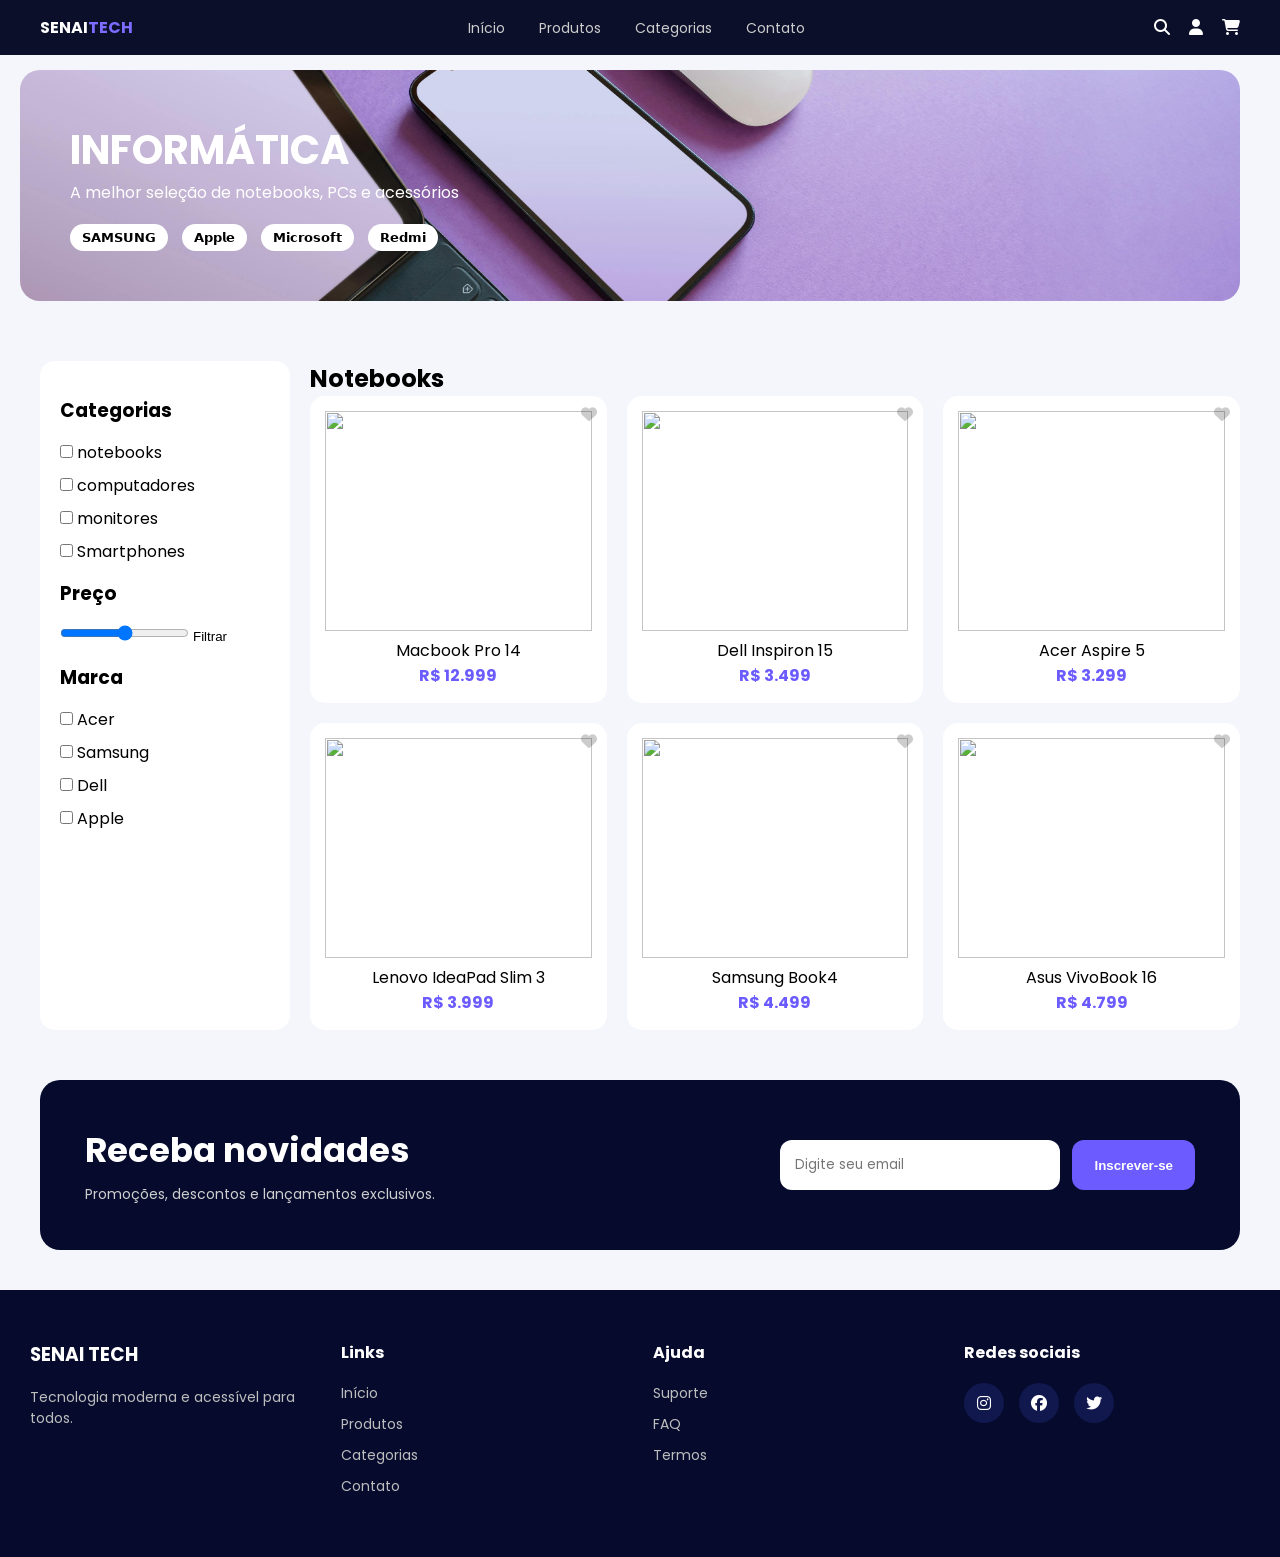
==== index.html @ 3f927b53 "refatoração" ====
<!DOCTYPE html>
<html lang="pt-BR">
<head>
<meta charset="UTF-8">
<meta name="viewport" content="width=device-width, initial-scale=1.0">

<title>SENAI Tech Store</title>

<link rel="stylesheet" href="index.css">

<!-- FONTES -->
<link href="https://fonts.googleapis.com/css2?family=Poppins:wght@300;400;600&display=swap" rel="stylesheet">

<!-- ÍCONES -->
<link rel="stylesheet" href="https://cdnjs.cloudflare.com/ajax/libs/font-awesome/6.5.0/css/all.min.css">

</head>
<body>
    

<header class="header">
    <div class="logo"> <top button>SENAI<span>TECH <top button></div>

    <nav class="menu">
        <a href="welig.html">Início</a>
        <a href="#">Produtos</a>
        <a href="index.html">Categorias</a>
        <a href="arthur.html">Contato</a>
    </nav>

    <div class="icons">
        <i class="fa fa-search"></i>
        <i class="fa fa-user"></i>
        <i class="fa fa-shopping-cart"></i>
    </div>
</header>

<!-- BANNER -->
<section class="banner">
    <div class="banner-text">
        <h2>INFORMÁTICA</h2>
        <p>A melhor seleção de notebooks, PCs e acessórios</p>

        <div class="tags">
            <button>𝗦𝗔𝗠𝗦𝗨𝗡𝗚</button>
            <button>𝗔𝗽𝗽𝗹𝗲</button>
            <button>𝗠𝗶𝗰𝗿𝗼𝘀𝗼𝗳𝘁</button>
            <button>𝗥𝗲𝗱𝗺𝗶</button>
        </div>
    </div>
</section>

<!-- CONTEÚDO -->
<main>
<aside class="sidebar">

<style>
  ul {
    list-style: none; /* Remove as bolinhas pretas */
    padding: 0;       /* Remove o espaço lateral */
    margin: 0;        /* Remove margens extras */
  }

  li {
    margin-bottom: 5px;
  }
</style>

<h3>Categorias</h3>

<ul>
  <li><label><input type="checkbox"> notebooks</label></li>
  <li><label><input type="checkbox"> computadores</label></li>
  <li><label><input type="checkbox"> monitores</label></li>
  <li><label><input type="checkbox"> Smartphones</label></li>
</ul>

<h3>Preço</h3>
<input type="range">
<button class="btn">Filtrar</button>


<style>
  ul {
    list-style: none; /* Tira as bolinhas */
    padding: 0;       /* Alinha na esquerda */
  }
  
  li {
    margin-bottom: 8px; /* Dá um espacinho entre os itens */
  }
</style>

<h3>Marca</h3>
<ul>
  <li><label><input type="checkbox"> Acer</label></li>
  <li><label><input type="checkbox"> Samsung</label></li>
  <li><label><input type="checkbox"> Dell</label></li>
  <li><label><input type="checkbox"> Apple</label></li>
</ul>
</aside>

<section class="products">

<h2>Notebooks</h2>

<div class="grid">

<div class="card">
<i class="fa fa-heart fav" style="size: 50px;"></i>
<img src="https://encrypted-tbn1.gstatic.com/shopping?q=tbn:ANd9GcSIhHbT4QeYtk-gxgGcbTTZCMvpdnKJQOC3CW8U62v2UX6ux9V63fc_NTb744auUwvE8U9c0QwVSxjr9VRJlJ92l8peMXJrKeNrtc7sd5gykZnGzYHqQ5oI_VoYZpeFd4CjMrpv_8qNkA&usqp=CAc" href="https://samsung.com"" width="200"
<h4>Macbook Pro 14</h4>
<p class="price">R$ 12.999</p>
</div>

<div class="card">
<i class="fa fa-heart fav"></i>
<img src="https://encrypted-tbn1.gstatic.com/shopping?q=tbn:ANd9GcQNTA6GP53taQzeqTctIKFEgiCu-kcWZ5IuoP2-LvgN522oRnhy32BWWvxlZUliUafVsYTzqw04Pc4Q0pWnqQlHSwbRnpDqa0f-IA4uQfih1j66mWx05lKdL90WwklsEuDHVoMxv9m2ug&usqp=CAc" width="200"
<h4>Dell Inspiron 15</h4>
<p class="price">R$ 3.499</p>
</div>

<div class="card">
<i class="fa fa-heart fav"></i>
<img src="https://images.tcdn.com.br/img/img_prod/740836/notebook_acer_aspire_5_a515_intel_core_i7_10510u_8gb_ram_ssd_512gb_tela_15_6_ips_full_hd_windows_11__10881_1_2c6d449c0e7934b40bc24b4ff5c9d8ff.jpg" width="200"
<h4>Acer Aspire 5</h4>
<p class="price">R$ 3.299</p>
</div>

<div class="card">
<i class="fa fa-heart fav"></i>
<img src="https://encrypted-tbn1.gstatic.com/shopping?q=tbn:ANd9GcTRe0y0en-Wc4Q49Ri11siSVHUkBhWrT0Aj6y30Nj1eQ28g5PB9VpPPrNAk4YwoYGe8sinNWVVRyXDDtVK2jv-rc6Pzf5Bw_zrEr1pFzSBXaG6_H80G1k1-PAQjRfd7HCbvkuXgwc0&usqp=CAc" width="200" alt="">
<h4>Lenovo IdeaPad Slim 3</h4>
<p class="price">R$ 3.999</p>
</div>

<div class="card">
<i class="fa fa-heart fav"></i>
<img src="https://encrypted-tbn0.gstatic.com/shopping?q=tbn:ANd9GcTsro7dcs2D6D7xSPMcrSbQ3WIH-9cP78w8fobXlfV21XnpfaNcLz9JE6k5ePb0m4NH55Zzh84B1-kFPhih-jnMG0DHmVXAPIt3N18q_0B9lHTNWdLfSpsCenMokz8MdS7ARwM-h_jRBg&usqp=CAc" width="200" alt="">
<h4>Samsung Book4</h4>
<p class="price">R$ 4.499</p>
</div>

<div class="card">
<i class="fa fa-heart fav"></i>
<img src="https://encrypted-tbn0.gstatic.com/shopping?q=tbn:ANd9GcSwOp7KY6Tzjp6egTyJEmJ1jEACHJPyTUnPtaApYKUtwulypwCJ1K0XHWklanKkzpyShgANpajQEScmsp1c9FlE3aheF9xaCMFt3XyNJK-GK5BZBR9GgwPnVbzV9X_wORl3WCNCpCGxoHE&usqp=CAc" width="200"
<h4>Asus VivoBook 16</h4>
<p class="price">R$ 4.799</p>
</div>

</div>

</section>
</main>

<!-- NEWSLETTER -->
<section class="newsletter">

    <div class="newsletter-text">

        <h2>
            Receba novidades
        </h2>

        <p>
            Promoções, descontos e lançamentos exclusivos.
        </p>

    </div>

    <div class="newsletter-form">

        <input type="email" placeholder="Digite seu email">

        <button>
            Inscrever-se
        </button>

    </div>

</section>

<!-- FOOTER -->
<footer class="footer">

    <div>

        <h3>SENAI TECH</h3>

        <p>
            Tecnologia moderna e acessível para todos.
        </p>

    </div>

    <div>

        <h4>Links</h4>

        <p>Início</p>
        <p>Produtos</p>
        <p>Categorias</p>
        <p>Contato</p>

    </div>

    <div>

        <h4>Ajuda</h4>

        <p>Suporte</p>
        <p>FAQ</p>
        <p>Termos</p>

    </div>

    <div>

        <h4>Redes sociais</h4>

        <div class="social">

            <i class="fab fa-instagram"></i>
            <i class="fab fa-facebook"></i>
            <i class="fab fa-twitter"></i>

        </div>

    </div>

</footer>
---- index.css ----
* {
  margin: 0;
  padding: 0;
  box-sizing: border-box;
}

body {
  font-family: "Poppins", sans-serif;
  background: #f4f6fb;
}

/* HEADER */
.header {
  display: flex;
  justify-content: space-between;
  align-items: center;
  padding: 15px 40px;
  background: #0b0f2a;
  color: white;
}

.logo {
  font-size: 16px;
  font-weight: 700;
  color: white;
}

.logo span {
  color: #7c6cff;
}

.menu__link:hover {
  background-color: #7c6cff;
  transform: translate(90px);
}

.menu__link:active {
  background-color: #7c6cff;
}

.menu__link:focus {
  background-color: #7c6cff;
}
.menu__link:visited {
  color: #ccc;
}

.menu a:active {
  color: white;
}

.menu a:hover {
  color: white;
}

.icons i {
  margin-left: 15px;
  cursor: pointer;
}

/* BANNER */
.banner {
  margin: 70px 40px 40px 20px;
  padding: 50px;
  border-radius: 20px;
  color: white;
}

.banner h2 {
  font-size: 40px;
}

.tags button {
  margin-right: 10px;
  padding: 6px 12px;
  border: none;
  border-radius: 20px;
  background: white;
  cursor: pointer;
}

/* MAIN */
main {
  display: flex;
  gap: 20px;
  padding: 20px 40px;
}

/* SIDEBAR */
.sidebar {
  width: 250px;
  background: white;
  padding: 20px;
  border-radius: 15px;
}

.sidebar h3 {
  margin: 15px 0;
}

.sidebar button {
  border: none;
  background: none;
  cursor: pointer;
  text-align: left;
}

/* PRODUCTS */
.products {
  flex: 1;
}

.grid {
  display: grid;
  grid-template-columns: repeat(3, 1fr);
  gap: 20px;
}

/* CARD */
.card {
  background: white;
  padding: 15px;
  border-radius: 15px;
  text-align: center;
  position: relative;
  transition: 0.3s;
}

.card:hover {
  transform: translateY(-5px);
  box-shadow: 0 10px 20px rgba(0, 0, 0, 0.1);
}

.card img {
  width: 100%;
}

.fav {
  position: absolute;
  top: 10px;
  right: 10px;
  color: #ccc;
  cursor: pointer;
  align-items: flex-end;
}

.price {
  color: #6c5cff;
  font-weight: bold;
}

/* BENEFITS */
.benefits {
  display: flex;
  justify-content: space-around;
  margin: 20px 40px;
  background: white;
  padding: 20px;
  border-radius: 15px;
}

/* FOOTER */
.footer {
  background: #0b0f2a;
  color: white;
  display: grid;
  grid-template-columns: repeat(4, 1fr);
  padding: 40px;
}

/* RESPONSIVO */
@media (max-width: 900px) {
  main {
    flex-direction: column;
  }
  .grid {
    grid-template-columns: repeat(2, 1fr);
  }
}

@media (max-width: 600px) {
  .grid {
    grid-template-columns: 1fr;
  }
  .header {
    flex-direction: column;
    gap: 10px;
  }
}

/* NEWSLETTER */

.newsletter {
  margin: 30px 40px;
  background: #060b2d;
  padding: 45px;
  border-radius: 20px;
  display: flex;
  justify-content: space-between;
  align-items: center;
}

.newsletter h2 {
  font-size: 34px;
  color: white;
  margin-bottom: 8px;
}

.newsletter p {
  color: #cfcfcf;
  font-size: 14px;
}

.newsletter-form {
  display: flex;
  gap: 12px;
}

.newsletter-form input {
  width: 280px;
  padding: 15px;
  border: none;
  outline: none;
  border-radius: 12px;
  font-family: "Poppins", sans-serif;
}

.newsletter-form button {
  padding: 15px 22px;
  border: none;
  border-radius: 12px;
  background: #6c5cff;
  color: white;
  font-weight: 600;
  cursor: pointer;
  transition: 0.3s;
}

.newsletter-form button:hover {
  background: #5848e5;
}

/* FOOTER */

.footer {
  background: #060b2d;
  padding: 50px 30px;
  display: grid;
  grid-template-columns: repeat(4, 1fr);
  gap: 25px;
  margin-top: 40px;
}

.footer h3,
.footer h4 {
  color: white;
  margin-bottom: 18px;
}

.footer p {
  color: #bdbdbd;
  margin-bottom: 10px;
  font-size: 14px;
}

.social {
  display: flex;
  gap: 15px;
}

.social i {
  width: 40px;
  height: 40px;
  background: #10184d;
  border-radius: 50%;
  display: flex;
  align-items: center;
  justify-content: center;
  color: white;
  cursor: pointer;
  transition: 0.3s;
}

.social i:hover {
  background: #6c5cff;
}

/* RESPONSIVO FOOTER */

@media (max-width: 1100px) {
  .newsletter {
    flex-direction: column;
    gap: 25px;
    text-align: center;
  }

  .footer {
    grid-template-columns: 1fr 1fr;
  }
}

@media (max-width: 700px) {
  .newsletter-form {
    flex-direction: column;
    width: 100%;
  }

  .newsletter-form input {
    width: 100%;
  }

  .footer {
    grid-template-columns: 1fr;
  }
}
* {
  margin: 0;
  padding: 0;
  box-sizing: border-box;
}

body {
  font-family: "Poppins", sans-serif;
  background: #f4f6fb;
}

/* HEADER */
.header {
  display: flex;
  justify-content: space-between;
  align-items: center;
  padding: 15px 40px;
  background: #0b0f2a;
  color: white;
  position: fixed;
  z-index: 1000;
  top: 0;
  width: 100%;
}

.logo span {
  color: #7c6cff;
}

.menu a {
  margin: 0 15px;
  color: #ccc;
  text-decoration: none;
  font-size: 14px;
}

.menu__link:hover {
  background-color: #7c6cff;
  /* transform: translate(-2px); */
}

.menu__link:active {
  background-color: #7c6cff;
}

.menu__link:focus {
  background-color: #7c6cff;
}
.menu__link:visited {
  color: #ccc;
}

.menu a:active {
  color: white;
}

.menu a:hover {
  color: white;
}

.icons i {
  margin-left: 15px;
  cursor: pointer;
}

/* BANNER */
.banner {
  margin: 70px 40px 40px 20px;
  padding: 50px;
  border-radius: 20px;
  /* background:linear-gradient(135deg,#6c5cff,#a17cff); */
  background-image: url("assets/eletronics.jpg");
  background-size: cover;
  background-position: center;
  color: white;
}

.banner h2 {
  font-size: 40px;
}

.tags button {
  margin-right: 10px;
  padding: 6px 12px;
  border: none;
  border-radius: 20px;
  background: white;
  cursor: pointer;
}

/* MAIN */
main {
  display: flex;
  gap: 20px;
  padding: 20px 40px;
}

/* SIDEBAR */
.sidebar {
  width: 250px;
  background: white;
  padding: 20px;
  border-radius: 15px;
}

.sidebar h3 {
  margin: 15px 0;
}

.sidebar button {
  border: none;
  background: none;
  cursor: pointer;
  text-align: left;
}

/* PRODUCTS */
.products {
  flex: 1;
}

.grid {
  display: grid;
  grid-template-columns: repeat(3, 1fr);
  gap: 20px;
}

/* CARD */
.card {
  background: white;
  padding: 15px;
  border-radius: 15px;
  text-align: center;
  position: relative;
  transition: 0.3s;
  text-align: center;
}

.card:hover {
  transform: translateY(-5px);
  box-shadow: 0 10px 20px rgba(0, 0, 0, 0.1);
}

.card img {
  width: 100%;
  height: 220px;
  object-fit: contain;
  mix-blend-mode: multiply;
  filter: brightness(1.02);
}
.fav {
  position: absolute;
  top: 10px;
  right: 10px;
  color: #ccc;
  cursor: pointer;
}

.price {
  color: #6c5cff;
  font-weight: bold;
}

/* BENEFITS */
.benefits {
  display: flex;
  justify-content: space-around;
  margin: 20px 40px;
  background: white;
  padding: 20px;
  border-radius: 15px;
}

/* FOOTER */
.footer {
  background: #0b0f2a;
  color: white;
  display: grid;
  grid-template-columns: repeat(4, 1fr);
  padding: 40px;
}

/* RESPONSIVO */
@media (max-width: 900px) {
  main {
    flex-direction: column;
  }
  .grid {
    grid-template-columns: repeat(2, 1fr);
  }
}

@media (max-width: 600px) {
  .grid {
    grid-template-columns: 1fr;
  }
  .header {
    flex-direction: column;
    gap: 10px;
  }
}

/* NEWSLETTER */

.newsletter {
  margin: 30px 40px;
  background: #060b2d;
  padding: 45px;
  border-radius: 20px;
  display: flex;
  justify-content: space-between;
  align-items: center;
}

.newsletter h2 {
  font-size: 34px;
  color: white;
  margin-bottom: 8px;
}

.newsletter p {
  color: #cfcfcf;
  font-size: 14px;
}

.newsletter-form {
  display: flex;
  gap: 12px;
}

.newsletter-form input {
  width: 280px;
  padding: 15px;
  border: none;
  outline: none;
  border-radius: 12px;
  font-family: "Poppins", sans-serif;
}

.newsletter-form button {
  padding: 15px 22px;
  border: none;
  border-radius: 12px;
  background: #6c5cff;
  color: white;
  font-weight: 600;
  cursor: pointer;
  transition: 0.3s;
}

.newsletter-form button:hover {
  background: #5848e5;
}

/* FOOTER */

.footer {
  background: #060b2d;
  padding: 50px 30px;
  display: grid;
  grid-template-columns: repeat(4, 1fr);
  gap: 25px;
  margin-top: 40px;
}

.footer h3,
.footer h4 {
  color: white;
  margin-bottom: 18px;
}

.footer p {
  color: #bdbdbd;
  margin-bottom: 10px;
  font-size: 14px;
}

.social {
  display: flex;
  gap: 15px;
}

.social i {
  width: 40px;
  height: 40px;
  background: #10184d;
  border-radius: 50%;
  display: flex;
  align-items: center;
  justify-content: center;
  color: white;
  cursor: pointer;
  transition: 0.3s;
}

.social i:hover {
  background: #6c5cff;
}

/* RESPONSIVO FOOTER */

@media (max-width: 1100px) {
  .newsletter {
    flex-direction: column;
    gap: 25px;
    text-align: center;
  }

  .footer {
    grid-template-columns: 1fr 1fr;
  }
}

@media (max-width: 700px) {
  .newsletter-form {
    flex-direction: column;
    width: 100%;
  }

  .newsletter-form input {
    width: 100%;
  }

  .footer {
    grid-template-columns: 1fr;
  }
}
.banner p {
  margin-bottom: 19px;
}

.card h4 {
  font-weight: 400;
}
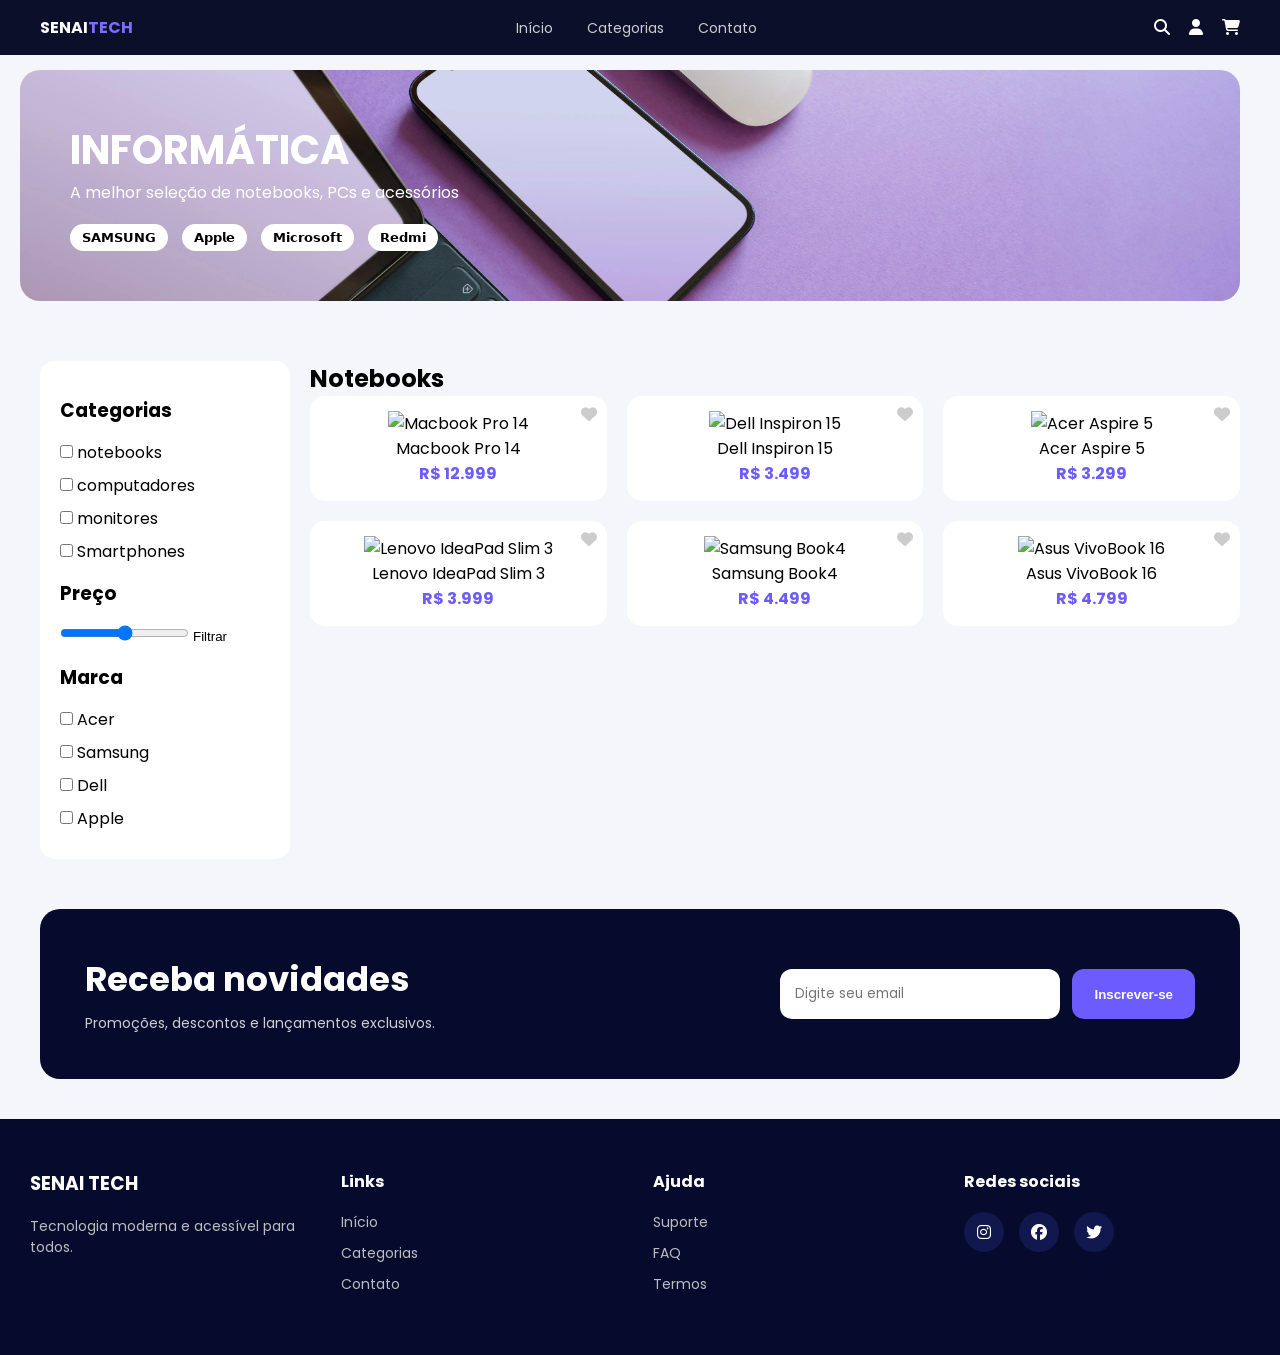
==== commit 821fad7c: "Atualiza arquivos HTML" ====
--- a/index.html
+++ b/index.html
@@ -19,11 +19,10 @@
     
 
 <header class="header">
-    <div class="logo"> <top button>SENAI<span>TECH <top button></div>
+    <div class="logo">SENAI<span>TECH</span></div>
 
     <nav class="menu">
         <a href="welig.html">Início</a>
-        <a href="#">Produtos</a>
         <a href="index.html">Categorias</a>
         <a href="arthur.html">Contato</a>
     </nav>
@@ -107,43 +106,43 @@
 <div class="grid">
 
 <div class="card">
-<i class="fa fa-heart fav" style="size: 50px;"></i>
-<img src="https://encrypted-tbn1.gstatic.com/shopping?q=tbn:ANd9GcSIhHbT4QeYtk-gxgGcbTTZCMvpdnKJQOC3CW8U62v2UX6ux9V63fc_NTb744auUwvE8U9c0QwVSxjr9VRJlJ92l8peMXJrKeNrtc7sd5gykZnGzYHqQ5oI_VoYZpeFd4CjMrpv_8qNkA&usqp=CAc" href="https://samsung.com"" width="200"
+<i class="fa fa-heart fav" style="font-size:"></i> 
+<img src="https://encrypted-tbn1.gstatic.com/shopping?q=tbn:ANd9GcSIhHbT4QeYtk-gxgGcbTTZCMvpdnKJQOC3CW8U62v2UX6ux9V63fc_NTb744auUwvE8U9c0QwVSxjr9VRJlJ92l8peMXJrKeNrtc7sd5gykZnGzYHqQ5oI_VoYZpeFd4CjMrpv_8qNkA&usqp=CAc" alt="Macbook Pro 14" width="200">
 <h4>Macbook Pro 14</h4>
 <p class="price">R$ 12.999</p>
 </div>
 
 <div class="card">
 <i class="fa fa-heart fav"></i>
-<img src="https://encrypted-tbn1.gstatic.com/shopping?q=tbn:ANd9GcQNTA6GP53taQzeqTctIKFEgiCu-kcWZ5IuoP2-LvgN522oRnhy32BWWvxlZUliUafVsYTzqw04Pc4Q0pWnqQlHSwbRnpDqa0f-IA4uQfih1j66mWx05lKdL90WwklsEuDHVoMxv9m2ug&usqp=CAc" width="200"
+<img src="https://encrypted-tbn1.gstatic.com/shopping?q=tbn:ANd9GcQNTA6GP53taQzeqTctIKFEgiCu-kcWZ5IuoP2-LvgN522oRnhy32BWWvxlZUliUafVsYTzqw04Pc4Q0pWnqQlHSwbRnpDqa0f-IA4uQfih1j66mWx05lKdL90WwklsEuDHVoMxv9m2ug&usqp=CAc" alt="Dell Inspiron 15" width="200">
 <h4>Dell Inspiron 15</h4>
 <p class="price">R$ 3.499</p>
 </div>
 
 <div class="card">
 <i class="fa fa-heart fav"></i>
-<img src="https://images.tcdn.com.br/img/img_prod/740836/notebook_acer_aspire_5_a515_intel_core_i7_10510u_8gb_ram_ssd_512gb_tela_15_6_ips_full_hd_windows_11__10881_1_2c6d449c0e7934b40bc24b4ff5c9d8ff.jpg" width="200"
+<img src="https://images.tcdn.com.br/img/img_prod/740836/notebook_acer_aspire_5_a515_intel_core_i7_10510u_8gb_ram_ssd_512gb_tela_15_6_ips_full_hd_windows_11__10881_1_2c6d449c0e7934b40bc24b4ff5c9d8ff.jpg" alt="Acer Aspire 5" width="200">
 <h4>Acer Aspire 5</h4>
 <p class="price">R$ 3.299</p>
 </div>
 
 <div class="card">
 <i class="fa fa-heart fav"></i>
-<img src="https://encrypted-tbn1.gstatic.com/shopping?q=tbn:ANd9GcTRe0y0en-Wc4Q49Ri11siSVHUkBhWrT0Aj6y30Nj1eQ28g5PB9VpPPrNAk4YwoYGe8sinNWVVRyXDDtVK2jv-rc6Pzf5Bw_zrEr1pFzSBXaG6_H80G1k1-PAQjRfd7HCbvkuXgwc0&usqp=CAc" width="200" alt="">
+<img src="https://encrypted-tbn1.gstatic.com/shopping?q=tbn:ANd9GcTRe0y0en-Wc4Q49Ri11siSVHUkBhWrT0Aj6y30Nj1eQ28g5PB9VpPPrNAk4YwoYGe8sinNWVVRyXDDtVK2jv-rc6Pzf5Bw_zrEr1pFzSBXaG6_H80G1k1-PAQjRfd7HCbvkuXgwc0&usqp=CAc" alt="Lenovo IdeaPad Slim 3" width="200">
 <h4>Lenovo IdeaPad Slim 3</h4>
 <p class="price">R$ 3.999</p>
 </div>
 
 <div class="card">
 <i class="fa fa-heart fav"></i>
-<img src="https://encrypted-tbn0.gstatic.com/shopping?q=tbn:ANd9GcTsro7dcs2D6D7xSPMcrSbQ3WIH-9cP78w8fobXlfV21XnpfaNcLz9JE6k5ePb0m4NH55Zzh84B1-kFPhih-jnMG0DHmVXAPIt3N18q_0B9lHTNWdLfSpsCenMokz8MdS7ARwM-h_jRBg&usqp=CAc" width="200" alt="">
+<img src="https://encrypted-tbn0.gstatic.com/shopping?q=tbn:ANd9GcTsro7dcs2D6D7xSPMcrSbQ3WIH-9cP78w8fobXlfV21XnpfaNcLz9JE6k5ePb0m4NH55Zzh84B1-kFPhih-jnMG0DHmVXAPIt3N18q_0B9lHTNWdLfSpsCenMokz8MdS7ARwM-h_jRBg&usqp=CAc" alt="Samsung Book4" width="200">
 <h4>Samsung Book4</h4>
 <p class="price">R$ 4.499</p>
 </div>
 
 <div class="card">
 <i class="fa fa-heart fav"></i>
-<img src="https://encrypted-tbn0.gstatic.com/shopping?q=tbn:ANd9GcSwOp7KY6Tzjp6egTyJEmJ1jEACHJPyTUnPtaApYKUtwulypwCJ1K0XHWklanKkzpyShgANpajQEScmsp1c9FlE3aheF9xaCMFt3XyNJK-GK5BZBR9GgwPnVbzV9X_wORl3WCNCpCGxoHE&usqp=CAc" width="200"
+<img src="https://encrypted-tbn0.gstatic.com/shopping?q=tbn:ANd9GcSwOp7KY6Tzjp6egTyJEmJ1jEACHJPyTUnPtaApYKUtwulypwCJ1K0XHWklanKkzpyShgANpajQEScmsp1c9FlE3aheF9xaCMFt3XyNJK-GK5BZBR9GgwPnVbzV9X_wORl3WCNCpCGxoHE&usqp=CAc" alt="Asus VivoBook 16" width="200">
 <h4>Asus VivoBook 16</h4>
 <p class="price">R$ 4.799</p>
 </div>
@@ -198,7 +197,6 @@
         <h4>Links</h4>
 
         <p>Início</p>
-        <p>Produtos</p>
         <p>Categorias</p>
         <p>Contato</p>
 
